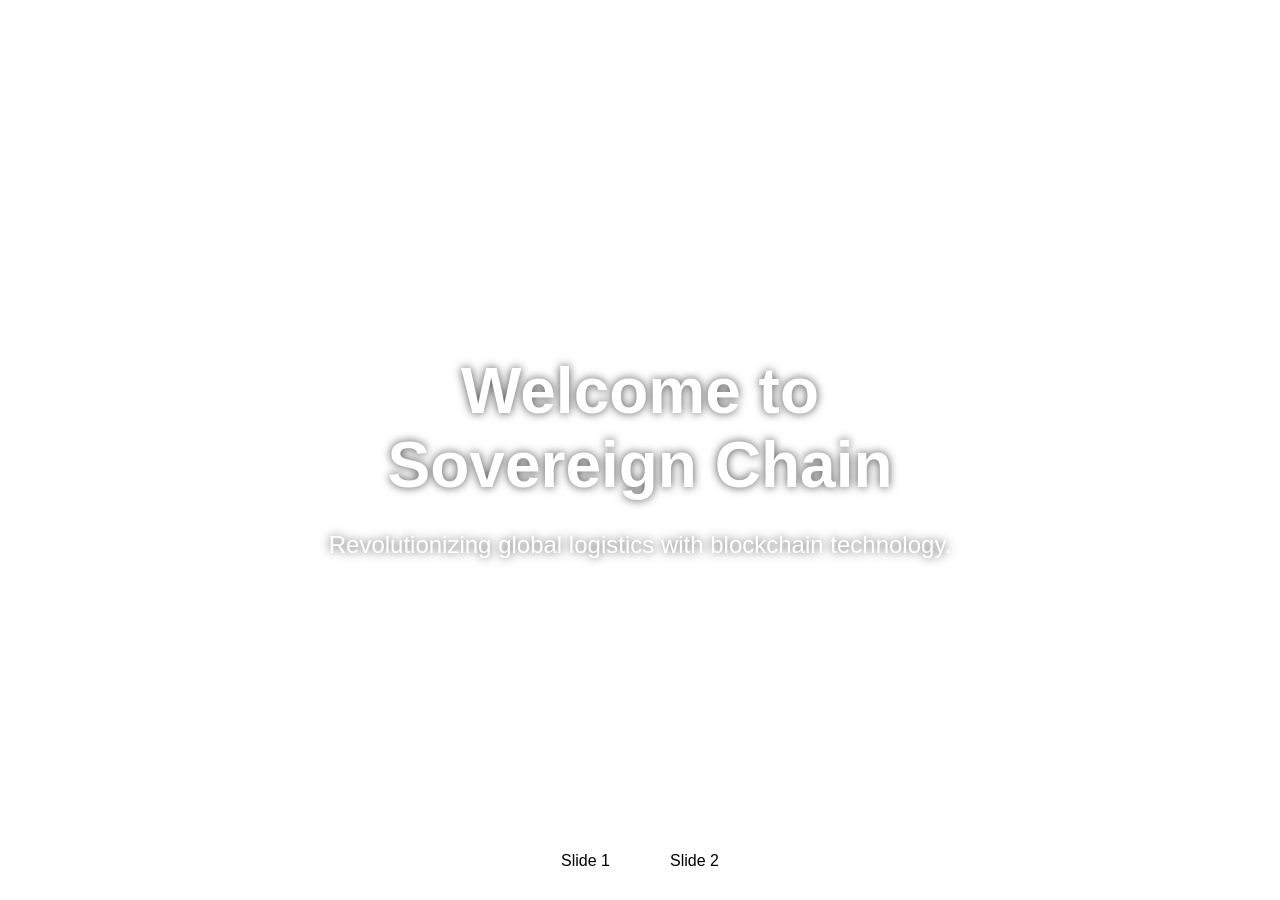
==== index.html @ f3eea869 "Initial analysis: Created index.html from existing pith file Co-authored-by: jaquelinejaque <2445900" ====
<!DOCTYPE html>
<html lang="en">
<head>
    <meta charset="UTF-8">
    <meta name="viewport" content="width=device-width, initial-scale=1.0">
    <title>Luxury Pitch Deck</title>
    <style>
        body, html {
            margin: 0;
            padding: 0;
            overflow: hidden;
            font-family: Arial, sans-serif;
        }

        .slide {
            position: relative;
            height: 100vh;
            overflow: hidden;
        }

        .background-video {
            position: absolute;
            top: 0;
            left: 0;
            width: 100%;
            height: 100%;
            object-fit: cover;
            z-index: -1;
        }

        .content {
            position: absolute;
            top: 50%;
            left: 50%;
            transform: translate(-50%, -50%);
            color: white;
            text-align: center;
            z-index: 1;
            text-shadow: 0px 0px 10px rgba(0, 0, 0, 0.7);
        }

        .content h1 {
            font-size: 4rem;
            margin-bottom: 20px;
        }

        .content p {
            font-size: 1.5rem;
            line-height: 1.6;
        }

        .navigation {
            position: absolute;
            bottom: 20px;
            left: 50%;
            transform: translateX(-50%);
            display: flex;
            gap: 20px;
            z-index: 2;
        }

        .navigation button {
            background-color: rgba(255, 255, 255, 0.8);
            border: none;
            padding: 10px 20px;
            border-radius: 5px;
            cursor: pointer;
            font-size: 1rem;
        }

        .navigation button:hover {
            background-color: rgba(255, 255, 255, 1);
        }
    </style>
</head>
<body>
    <!-- Slide 1 -->
    <div class="slide" id="slide1">
        <video autoplay muted loop class="background-video">
            <source src="/path/to/video1.mp4" type="video/mp4">
            Your browser does not support HTML5 video.
        </video>
        <div class="content">
            <h1>Welcome to Sovereign Chain</h1>
            <p>Revolutionizing global logistics with blockchain technology.</p>
        </div>
    </div>

    <!-- Slide 2 -->
    <div class="slide" id="slide2" style="display: none;">
        <video autoplay muted loop class="background-video">
            <source src="/path/to/video2.mp4" type="video/mp4">
            Your browser does not support HTML5 video.
        </video>
        <div class="content">
            <h1>Why Choose Us?</h1>
            <p>Experience unparalleled transparency, efficiency, and security.</p>
        </div>
    </div>

    <!-- Navigation Buttons -->
    <div class="navigation">
        <button onclick="showSlide(1)">Slide 1</button>
        <button onclick="showSlide(2)">Slide 2</button>
    </div>

    <script>
        function showSlide(slideNumber) {
            document.querySelectorAll('.slide').forEach((slide, index) => {
                slide.style.display = (index + 1 === slideNumber) ? 'block' : 'none';
            });
        }
    </script>
</body>
</html>
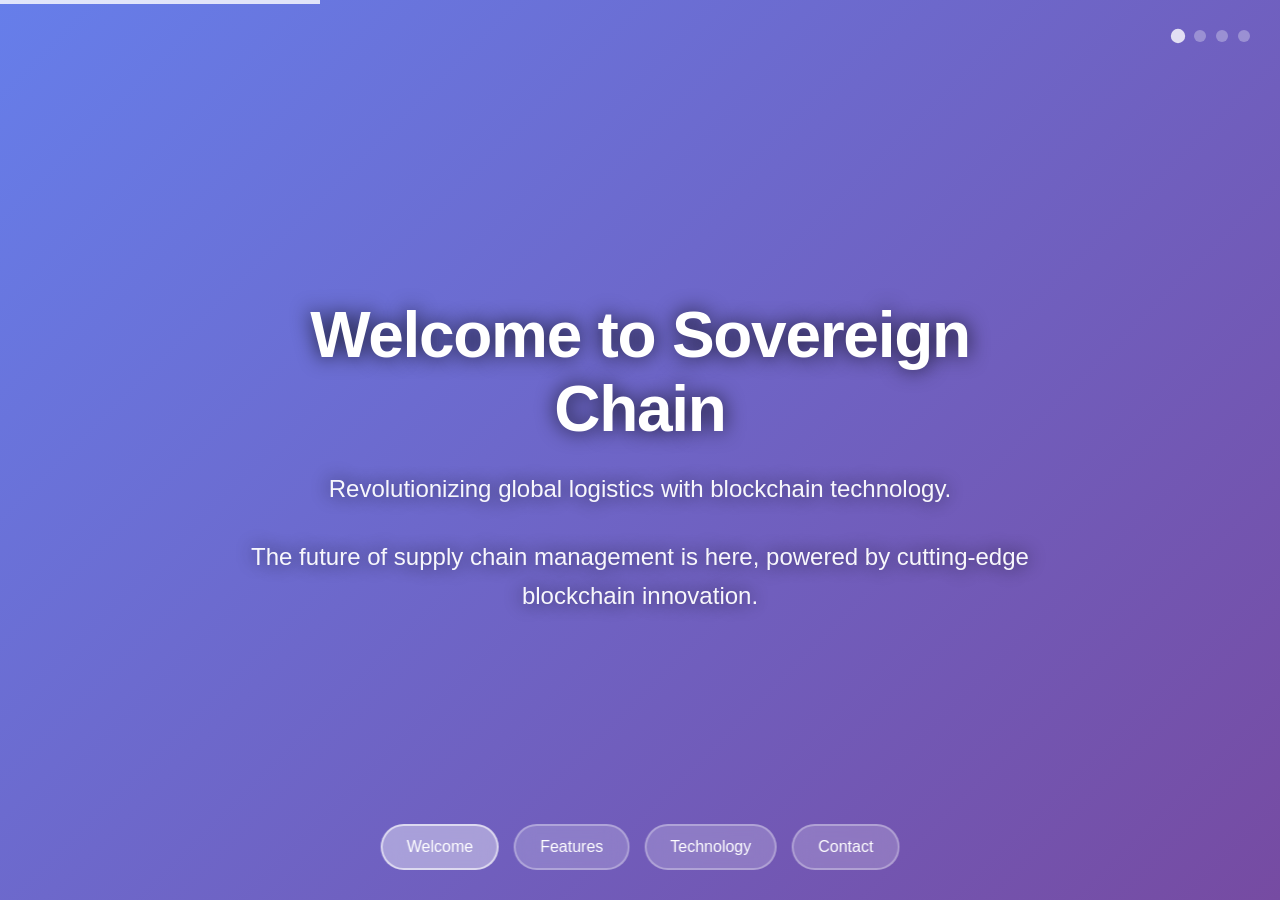
==== commit cadd1aa4: "Complete website transformation: Modern pitch deck with gradients, animations, and mobile responsive" ====
--- a/index.html
+++ b/index.html
@@ -3,113 +3,119 @@
 <head>
     <meta charset="UTF-8">
     <meta name="viewport" content="width=device-width, initial-scale=1.0">
-    <title>Luxury Pitch Deck</title>
-    <style>
-        body, html {
-            margin: 0;
-            padding: 0;
-            overflow: hidden;
-            font-family: Arial, sans-serif;
-        }
-
-        .slide {
-            position: relative;
-            height: 100vh;
-            overflow: hidden;
-        }
-
-        .background-video {
-            position: absolute;
-            top: 0;
-            left: 0;
-            width: 100%;
-            height: 100%;
-            object-fit: cover;
-            z-index: -1;
-        }
-
-        .content {
-            position: absolute;
-            top: 50%;
-            left: 50%;
-            transform: translate(-50%, -50%);
-            color: white;
-            text-align: center;
-            z-index: 1;
-            text-shadow: 0px 0px 10px rgba(0, 0, 0, 0.7);
-        }
-
-        .content h1 {
-            font-size: 4rem;
-            margin-bottom: 20px;
-        }
-
-        .content p {
-            font-size: 1.5rem;
-            line-height: 1.6;
-        }
-
-        .navigation {
-            position: absolute;
-            bottom: 20px;
-            left: 50%;
-            transform: translateX(-50%);
-            display: flex;
-            gap: 20px;
-            z-index: 2;
-        }
-
-        .navigation button {
-            background-color: rgba(255, 255, 255, 0.8);
-            border: none;
-            padding: 10px 20px;
-            border-radius: 5px;
-            cursor: pointer;
-            font-size: 1rem;
-        }
-
-        .navigation button:hover {
-            background-color: rgba(255, 255, 255, 1);
-        }
-    </style>
+    <title>Sovereign Chain - Revolutionary Blockchain Logistics</title>
+    <meta name="description" content="Sovereign Chain is revolutionizing global logistics with blockchain technology, providing unparalleled transparency, efficiency, and security.">
+    <meta name="keywords" content="blockchain, logistics, technology, supply chain, transparency, security">
+    <meta name="author" content="Sovereign Chain">
+    
+    <!-- Favicon -->
+    <link rel="icon" type="image/x-icon" href="data:image/svg+xml,<svg xmlns='http://www.w3.org/2000/svg' viewBox='0 0 100 100'><text y='0.9em' font-size='90'>⛓️</text></svg>">
+    
+    <!-- Open Graph / Social Media -->
+    <meta property="og:type" content="website">
+    <meta property="og:title" content="Sovereign Chain - Revolutionary Blockchain Logistics">
+    <meta property="og:description" content="Revolutionizing global logistics with blockchain technology">
+    <meta property="og:url" content="#">
+    
+    <!-- Stylesheets -->
+    <link rel="stylesheet" href="css/style.css">
 </head>
 <body>
-    <!-- Slide 1 -->
-    <div class="slide" id="slide1">
-        <video autoplay muted loop class="background-video">
-            <source src="/path/to/video1.mp4" type="video/mp4">
-            Your browser does not support HTML5 video.
-        </video>
+    <!-- Slide Indicators -->
+    <div class="slide-indicator"></div>
+
+    <!-- Slide 1: Welcome -->
+    <div class="slide active" id="slide1">
         <div class="content">
             <h1>Welcome to Sovereign Chain</h1>
             <p>Revolutionizing global logistics with blockchain technology.</p>
+            <p>The future of supply chain management is here, powered by cutting-edge blockchain innovation.</p>
         </div>
     </div>
 
-    <!-- Slide 2 -->
-    <div class="slide" id="slide2" style="display: none;">
-        <video autoplay muted loop class="background-video">
-            <source src="/path/to/video2.mp4" type="video/mp4">
-            Your browser does not support HTML5 video.
-        </video>
+    <!-- Slide 2: Why Choose Us -->
+    <div class="slide" id="slide2">
         <div class="content">
             <h1>Why Choose Us?</h1>
-            <p>Experience unparalleled transparency, efficiency, and security.</p>
+            <p>Experience unparalleled transparency, efficiency, and security in your supply chain operations.</p>
+            
+            <div class="features">
+                <div class="feature">
+                    <h3>🔗 Blockchain Security</h3>
+                    <p>Immutable ledger technology ensures complete data integrity and traceability.</p>
+                </div>
+                <div class="feature">
+                    <h3>📊 Real-time Tracking</h3>
+                    <p>Monitor your shipments and inventory with unprecedented visibility.</p>
+                </div>
+                <div class="feature">
+                    <h3>🚀 Global Scale</h3>
+                    <p>Seamlessly manage logistics operations across international borders.</p>
+                </div>
+            </div>
+        </div>
+    </div>
+
+    <!-- Slide 3: Our Technology -->
+    <div class="slide" id="slide3">
+        <div class="content">
+            <h1>Advanced Technology Stack</h1>
+            <p>Built on enterprise-grade blockchain infrastructure for maximum reliability.</p>
+            
+            <div class="features">
+                <div class="feature">
+                    <h3>⚡ Smart Contracts</h3>
+                    <p>Automated processes reduce costs and eliminate human error.</p>
+                </div>
+                <div class="feature">
+                    <h3>🌐 IoT Integration</h3>
+                    <p>Connect physical assets with digital tracking systems.</p>
+                </div>
+                <div class="feature">
+                    <h3>🔐 Cryptographic Proof</h3>
+                    <p>Mathematical certainty in every transaction and movement.</p>
+                </div>
+                <div class="feature">
+                    <h3>📱 Mobile Access</h3>
+                    <p>Manage your logistics from anywhere with our mobile platform.</p>
+                </div>
+            </div>
+        </div>
+    </div>
+
+    <!-- Slide 4: Get Started -->
+    <div class="slide" id="slide4">
+        <div class="content">
+            <h1>Ready to Transform Your Logistics?</h1>
+            <p>Join the revolution and discover how Sovereign Chain can optimize your supply chain operations.</p>
+            <p>Contact us today for a personalized demonstration of our platform.</p>
+            
+            <div class="features">
+                <div class="feature">
+                    <h3>📧 Email</h3>
+                    <p>contact@sovereignchain.io</p>
+                </div>
+                <div class="feature">
+                    <h3>📞 Phone</h3>
+                    <p>+1 (555) 123-CHAIN</p>
+                </div>
+                <div class="feature">
+                    <h3>🌍 Website</h3>
+                    <p>www.sovereignchain.io</p>
+                </div>
+            </div>
         </div>
     </div>
 
     <!-- Navigation Buttons -->
     <div class="navigation">
-        <button onclick="showSlide(1)">Slide 1</button>
-        <button onclick="showSlide(2)">Slide 2</button>
+        <button onclick="showSlide(1)">Welcome</button>
+        <button onclick="showSlide(2)">Features</button>
+        <button onclick="showSlide(3)">Technology</button>
+        <button onclick="showSlide(4)">Contact</button>
     </div>
 
-    <script>
-        function showSlide(slideNumber) {
-            document.querySelectorAll('.slide').forEach((slide, index) => {
-                slide.style.display = (index + 1 === slideNumber) ? 'block' : 'none';
-            });
-        }
-    </script>
+    <!-- JavaScript -->
+    <script src="js/script.js"></script>
 </body>
 </html>
--- a/css/style.css
+++ b/css/style.css
@@ -0,0 +1,220 @@
+body, html {
+    margin: 0;
+    padding: 0;
+    overflow: hidden;
+    font-family: 'Segoe UI', Tahoma, Geneva, Verdana, sans-serif;
+    background: #000;
+}
+
+.slide {
+    position: relative;
+    height: 100vh;
+    overflow: hidden;
+    display: flex;
+    align-items: center;
+    justify-content: center;
+    transition: opacity 0.5s ease-in-out;
+}
+
+.slide:not(.active) {
+    display: none;
+}
+
+.slide.active {
+    display: flex;
+}
+
+/* Beautiful gradient backgrounds instead of videos */
+#slide1 {
+    background: linear-gradient(135deg, #667eea 0%, #764ba2 100%);
+}
+
+#slide2 {
+    background: linear-gradient(135deg, #f093fb 0%, #f5576c 100%);
+}
+
+#slide3 {
+    background: linear-gradient(135deg, #4facfe 0%, #00f2fe 100%);
+}
+
+#slide4 {
+    background: linear-gradient(135deg, #43e97b 0%, #38f9d7 100%);
+}
+
+.content {
+    position: relative;
+    color: white;
+    text-align: center;
+    z-index: 1;
+    text-shadow: 0px 0px 20px rgba(0, 0, 0, 0.8);
+    max-width: 800px;
+    padding: 40px;
+    animation: fadeInUp 1s ease-out;
+}
+
+@keyframes fadeInUp {
+    from {
+        opacity: 0;
+        transform: translateY(30px);
+    }
+    to {
+        opacity: 1;
+        transform: translateY(0);
+    }
+}
+
+.content h1 {
+    font-size: 4rem;
+    margin-bottom: 20px;
+    font-weight: 700;
+    letter-spacing: -0.02em;
+}
+
+.content p {
+    font-size: 1.5rem;
+    line-height: 1.6;
+    margin-bottom: 30px;
+    opacity: 0.95;
+}
+
+.content .features {
+    display: grid;
+    grid-template-columns: repeat(auto-fit, minmax(250px, 1fr));
+    gap: 20px;
+    margin-top: 40px;
+    text-align: left;
+}
+
+.content .feature {
+    background: rgba(255, 255, 255, 0.1);
+    padding: 20px;
+    border-radius: 10px;
+    backdrop-filter: blur(10px);
+    border: 1px solid rgba(255, 255, 255, 0.2);
+}
+
+.content .feature h3 {
+    font-size: 1.3rem;
+    margin-bottom: 10px;
+    color: #fff;
+}
+
+.content .feature p {
+    font-size: 1rem;
+    margin: 0;
+    opacity: 0.9;
+}
+
+.navigation {
+    position: absolute;
+    bottom: 30px;
+    left: 50%;
+    transform: translateX(-50%);
+    display: flex;
+    gap: 15px;
+    z-index: 2;
+}
+
+.navigation button {
+    background-color: rgba(255, 255, 255, 0.2);
+    border: 2px solid rgba(255, 255, 255, 0.3);
+    padding: 12px 24px;
+    border-radius: 25px;
+    cursor: pointer;
+    font-size: 1rem;
+    color: white;
+    font-weight: 500;
+    transition: all 0.3s ease;
+    backdrop-filter: blur(10px);
+}
+
+.navigation button:hover {
+    background-color: rgba(255, 255, 255, 0.3);
+    border-color: rgba(255, 255, 255, 0.5);
+    transform: translateY(-2px);
+}
+
+.navigation button.active {
+    background-color: rgba(255, 255, 255, 0.4);
+    border-color: rgba(255, 255, 255, 0.6);
+}
+
+.slide-indicator {
+    position: absolute;
+    top: 30px;
+    right: 30px;
+    display: flex;
+    gap: 10px;
+    z-index: 2;
+}
+
+.slide-indicator .dot {
+    width: 12px;
+    height: 12px;
+    border-radius: 50%;
+    background-color: rgba(255, 255, 255, 0.3);
+    cursor: pointer;
+    transition: all 0.3s ease;
+}
+
+.slide-indicator .dot.active {
+    background-color: rgba(255, 255, 255, 0.8);
+    transform: scale(1.2);
+}
+
+.progress-bar {
+    position: absolute;
+    top: 0;
+    left: 0;
+    height: 4px;
+    background: rgba(255, 255, 255, 0.8);
+    transition: width 0.3s ease;
+    z-index: 3;
+}
+
+/* Mobile Responsiveness */
+@media (max-width: 768px) {
+    .content h1 {
+        font-size: 2.5rem;
+    }
+    
+    .content p {
+        font-size: 1.2rem;
+    }
+    
+    .content .features {
+        grid-template-columns: 1fr;
+        gap: 15px;
+    }
+    
+    .navigation {
+        bottom: 20px;
+        flex-wrap: wrap;
+        max-width: 90%;
+        justify-content: center;
+    }
+    
+    .navigation button {
+        padding: 10px 20px;
+        font-size: 0.9rem;
+    }
+    
+    .content {
+        padding: 20px;
+    }
+}
+
+@media (max-width: 480px) {
+    .content h1 {
+        font-size: 2rem;
+    }
+    
+    .content p {
+        font-size: 1rem;
+    }
+    
+    .navigation button {
+        padding: 8px 16px;
+        font-size: 0.8rem;
+    }
+}
